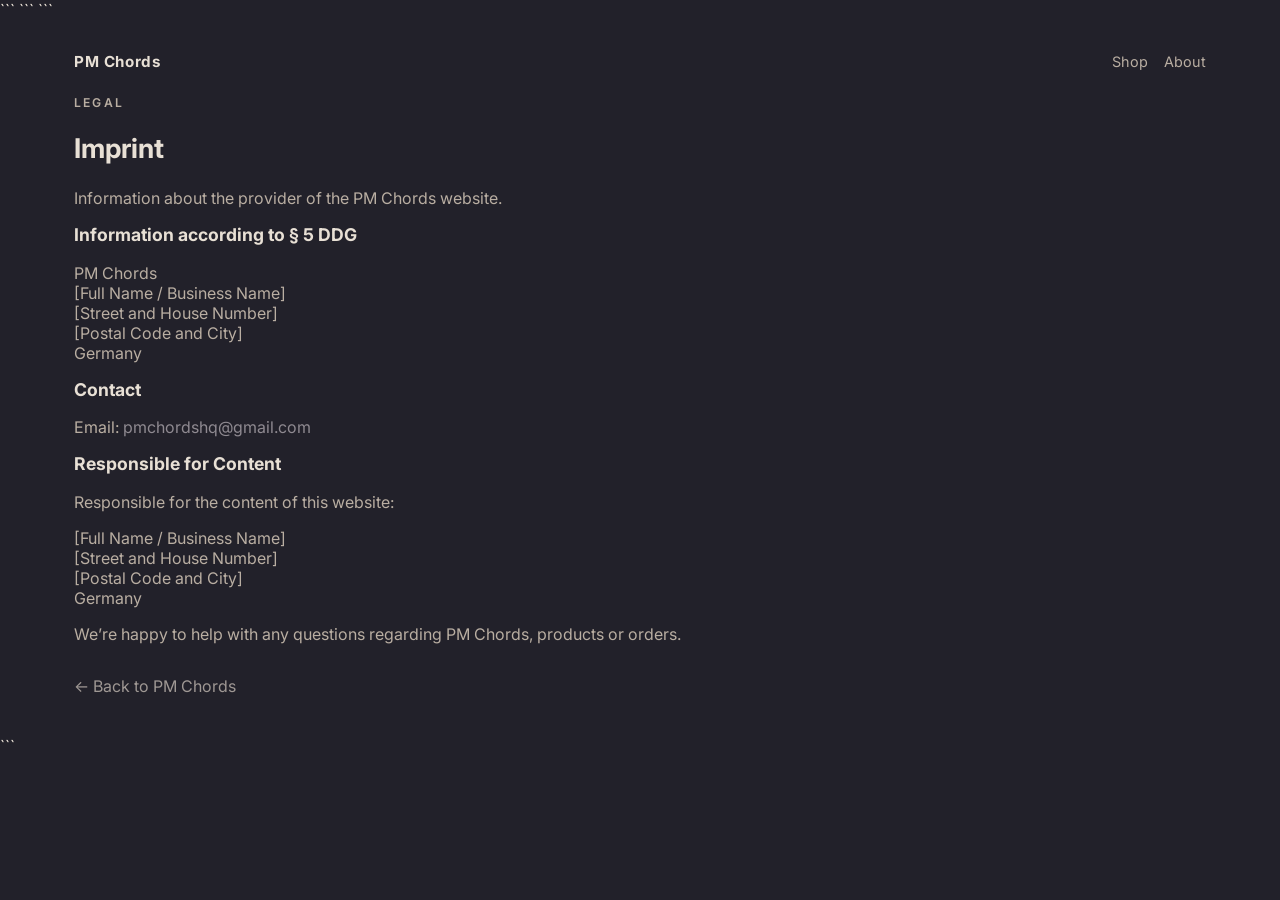
==== imprint.html @ 01326f69 "Add imprint.html for legal information This file contains the legal imprint for the PM Chords websit" ====
<!DOCTYPE html>

<html lang="en">
  <head>
    <meta charset="UTF-8" />
    <meta name="viewport" content="width=device-width, initial-scale=1.0" />

```
<title>Imprint · PM Chords</title>

<link
  rel="icon"
  type="image/png"
  sizes="16x16"
  href="assets/Favicon (16x16).png"
/>

<link
  rel="icon"
  type="image/png"
  sizes="32x32"
  href="assets/Favicon (32x32).png"
/>

<meta
  name="description"
  content="Imprint for PM Chords."
/>

<link rel="preconnect" href="https://fonts.googleapis.com" />

<link
  rel="preconnect"
  href="https://fonts.googleapis.com"
  crossorigin
/>

<link
  href="https://fonts.googleapis.com/css2?family=Inter:wght@400;500;600;700&display=swap"
  rel="stylesheet"
/>

<link
  href="https://fonts.cdnfonts.com/css/ro-spritendo"
  rel="stylesheet"
/>

<link rel="stylesheet" href="style.css" />
```

  </head>

  <body>

```
<div class="page-shell">

  <header class="topbar">

    <a class="brand" href="/">
      PM Chords
    </a>

    <nav class="topnav">
      <a href="/#shop">Shop</a>
      <a href="/#about">About</a>
    </nav>

  </header>


  <main class="legal-page">

    <section class="legal-content">

      <p class="eyebrow">Legal</p>

      <h1>Imprint</h1>

      <p class="legal-intro">
        Information about the provider of the PM Chords website.
      </p>


      <h2>Information according to § 5 DDG</h2>

      <p>
        PM Chords<br />
        [Full Name / Business Name]<br />
        [Street and House Number]<br />
        [Postal Code and City]<br />
        Germany
      </p>


      <h2>Contact</h2>

      <p>
        Email:
        <a
          class="email-link"
          href="mailto:pmchordshq@gmail.com"
        >
          pmchordshq@gmail.com
        </a>
      </p>


      <h2>Responsible for Content</h2>

      <p>
        Responsible for the content of this website:
      </p>

      <p>
        [Full Name / Business Name]<br />
        [Street and House Number]<br />
        [Postal Code and City]<br />
        Germany
      </p>


      <p>
        We’re happy to help with any questions regarding PM Chords,
        products or orders.
      </p>


      <p class="legal-back">
        <a href="/">← Back to PM Chords</a>
      </p>

    </section>

  </main>

</div>
```

  </body>
</html>
---- style.css ----
:root {
  color-scheme: dark;
  --bg: #22212A;
  --panel: #fefbf5;
  --text: #E8E0D5;
  --muted: #B9AEA2;
  --accent: #111111;
  --accent-soft: #e8ded2;
}

* {
  box-sizing: border-box;
}

body {
  margin: 0;
  font-family: "RO Spritendo", "Inter", sans-serif;
  background: var(--bg);
  color: var(--text);
  overflow-x: auto;
}

img {
  max-width: 100%;
  display: block;
}

.page-shell {
  max-width: 1180px;
  min-width: 980px;
  margin: 0 auto;
  padding: 24px;
}

.topbar {
  display: flex;
  justify-content: space-between;
  align-items: center;
  padding: 8px 0 24px;
  gap: 16px;
}

.brand {
  text-decoration: none;
  color: var(--text);
  font-weight: 700;
  font-size: 0.95rem;
  letter-spacing: 0.04em;
  text-transform: none;
}

.topnav {
  display: flex;
  gap: 16px;
}

.topnav a {
  text-decoration: none;
  color: var(--muted);
  font-size: 0.9rem;
}

.hero {
  display: grid;
  grid-template-columns: 1.2fr 0.8fr;
  gap: 32px;
  align-items: center;
  padding: 24px 0 36px;
}

.eyebrow {
  margin: 0 0 8px;
  color: #6e655c;
  letter-spacing: 0.18em;
  text-transform: uppercase;
  font-size: 0.76rem;
  font-weight: 600;
}

.hero h1 {
  margin: 0 0 10px;
  font-size: clamp(0.8rem, 1.4vw, 0.95rem);
  line-height: 1.15;
}

.hero-text {
  max-width: 460px;
  color: var(--muted);
  line-height: 1.45;
  font-size: 0.82rem;
  margin-bottom: 16px;
}

.btn {
  border: none;
  border-radius: 999px;
  padding: 10px 16px;
  font: inherit;
  font-weight: 600;
  cursor: pointer;
  transition: transform 0.2s ease, box-shadow 0.2s ease;
}

.btn:hover {
  transform: translateY(-1px);
}

.btn-primary {
  text-decoration: none;
  display: inline-block;
  background: var(--accent);
  color: white;
  box-shadow: 0 8px 24px rgba(17, 17, 17, 0.12);
}

.product-card {
  border-radius: 24px;
  background: var(--panel);
  box-shadow: 0 10px 30px rgba(17, 17, 17, 0.06);
}

.hero-card {
  background: transparent;
  border: none;
  box-shadow: none;
  padding: 0;
  width: auto;
  max-width: 220px;
  display: inline-flex;
  align-items: center;
  justify-content: center;
  justify-self: center;
}

.hero-image {
  width: 147px;
  height: 147px;
  display: block;
  object-fit: contain;
  background: transparent;
  filter: none;
}

.product-card {
  display: grid;
  grid-template-columns: 1fr 1fr;
  overflow: hidden;
}

.product-image {
  background: linear-gradient(135deg, #efe5d8, #f7efe7);
  display: grid;
  place-items: center;
  min-height: 360px;
}

.shirt-outline {
  width: 220px;
  height: 260px;
  border: 2px solid var(--accent);
  border-radius: 26px;
  position: relative;
}

.shirt-outline::before {
  content: "";
  position: absolute;
  inset: 24px 40px 26px 40px;
  border: 2px solid var(--accent);
  border-radius: 18px;
}

.shirt-outline::after {
  content: "";
  position: absolute;
  top: 54px;
  left: 90px;
  width: 40px;
  height: 72px;
  border-top: 2px solid var(--accent);
  border-left: 2px solid var(--accent);
  border-right: 2px solid var(--accent);
  border-radius: 24px 24px 0 0;
}

.product-details {
  padding: 30px;
  background: var(--panel);
}

.product-details h2,
.product-details .price {
  color: #1d1a17;
}

.price {
  font-size: 1.45rem;
  font-weight: 700;
  margin: 8px 0 12px;
}

.description {
  color: #6e655c;
  line-height: 1.45;
  font-size: 0.82rem;
  margin-bottom: 14px;
  max-width: 320px;
}

.product-meta {
  display: flex;
  flex-wrap: wrap;
  gap: 10px;
  margin-bottom: 18px;
}

.product-meta span {
  padding: 7px 10px;
  background: var(--accent-soft);
  border-radius: 999px;
  font-size: 0.82rem;
  color: #1d1a17;
}

.btn-secondary {
  background: var(--accent);
  color: white;
}

.product-actions {
  display: flex;
  gap: 10px;
  flex-wrap: wrap;
}

.btn-share {
  background: transparent;
  color: #1d1a17;
  border: 1px solid rgba(17, 17, 17, 0.16);
  padding: 8px 12px;
  font-size: 0.85rem;
  line-height: 1.2;
  display: inline-flex;
  align-items: center;
  justify-content: center;
  text-decoration: none;
}

.about-wrapper {
  position: relative;
  display: inline-flex;
  align-items: center;
}

.about-link {
  position: relative;
}

.about-popover {
  position: absolute;
  top: calc(100% + 8px);
  left: 50%;
  transform: translateX(-50%);
  width: min(360px, 86vw);
  background: var(--panel);
  border: 1px solid rgba(17, 17, 17, 0.08);
  border-radius: 14px;
  box-shadow: 0 12px 28px rgba(17, 17, 17, 0.12);
  padding: 14px 16px;
  z-index: 20;
}

.about-popover p {
  margin: 0;
  font-size: 0.78rem;
  line-height: 1.5;
  color: #6e655c;
}

.about-popover p + p {
  margin-top: 16px;
}

.about-popover a {
  color: #6e655c;
  text-decoration: none;
  font-size: inherit;
}

.about-popover a:visited {
  color: #6e655c;
  text-decoration: none;
}

.about-popover a:hover {
  color: #6e655c;
  text-decoration: none;
}

.bottom-info {
  display: flex;
  flex-direction: column;
  align-items: flex-start;
  gap: 8px;
  padding: 28px 0 8px;
}

.before-ordering-wrapper {
  position: relative;
  display: inline-flex;
  align-items: center;
}

.before-ordering-wrapper::after {
  content: "";
  position: absolute;
  bottom: 100%;
  left: 0;
  width: 100%;
  height: 4px;
}

.before-ordering-link {
  text-decoration: none;
  color: var(--muted);
  font-size: 0.9rem;
}

.before-ordering-link:hover {
  color: var(--text);
}

.before-ordering-popover {
  position: absolute;
  bottom: calc(100% + 4px);
  left: 0;

  width: 360px;

  background: var(--panel);
  border: 1px solid rgba(17, 17, 17, 0.08);
  border-radius: 14px;
  box-shadow: 0 12px 28px rgba(17, 17, 17, 0.12);

  padding: 14px 16px;

  z-index: 20;

  opacity: 0;
  visibility: hidden;
  pointer-events: none;

  transition:
    opacity 0.25s ease,
    visibility 0.25s ease;
}

.before-ordering-wrapper:hover .before-ordering-popover,
.before-ordering-wrapper:focus-within .before-ordering-popover {
  opacity: 1;
  visibility: visible;
  pointer-events: auto;
}

.before-ordering-popover p {
  margin: 0;
  font-size: 0.78rem;
  line-height: 1.5;
  color: #6e655c;
}

.before-ordering-popover a {
  color: #1d1a17;
  text-decoration: underline;
  text-underline-offset: 2px;
}

.before-ordering-popover a:hover {
  opacity: 0.7;
}

.legal-links {
  display: flex;
  align-items: center;
  gap: 6px;
  color: #9f9894;
  font-size: 0.82rem;
}

.legal-links a {
  color: #9f9894;
  text-decoration: none;
}

.legal-links a:visited {
  color: #9f9894;
}

.legal-links a:hover {
  color: #b9aea2;
  text-decoration: none;
}

.legal-back {
  margin-top: 32px;
}

.legal-back a {
  color: #9f9894;
  text-decoration: none;
}

.legal-back a:visited {
  color: #9f9894;
}

.legal-back a:hover {
  color: #b9aea2;
  text-decoration: none;
}

.email-link {
  color: #8f8a91;
  text-decoration: none;
}

.email-link:visited {
  color: #8f8a91;
  text-decoration: none;
}

.email-link:hover {
  color: #77727a;
  text-decoration: none;
}

.privacy-link {
  color: #8f8a91;
  text-decoration: none;
}

.privacy-link:visited {
  color: #8f8a91;
  text-decoration: none;
}

.privacy-link:hover {
  color: #77727a;
  text-decoration: none;
}

.product-spacer {
  height: 32px;
}

.legal-content p {
  color: var(--muted);
}

.legal-content h1 {
  font-size: 1.7rem;
  line-height: 1.2;
}

.legal-content h2 {
  font-size: 1.1rem;
  line-height: 1.3;
}

.withdrawal-link {
  color: #8f8a91;
  text-decoration: none;
}

.withdrawal-link:visited {
  color: #8f8a91;
  text-decoration: none;
}

.withdrawal-link:hover {
  color: #77727a;
  text-decoration: none;
}

@media (max-width: 800px) {
  .page-shell {
    padding: 16px;
  }
}
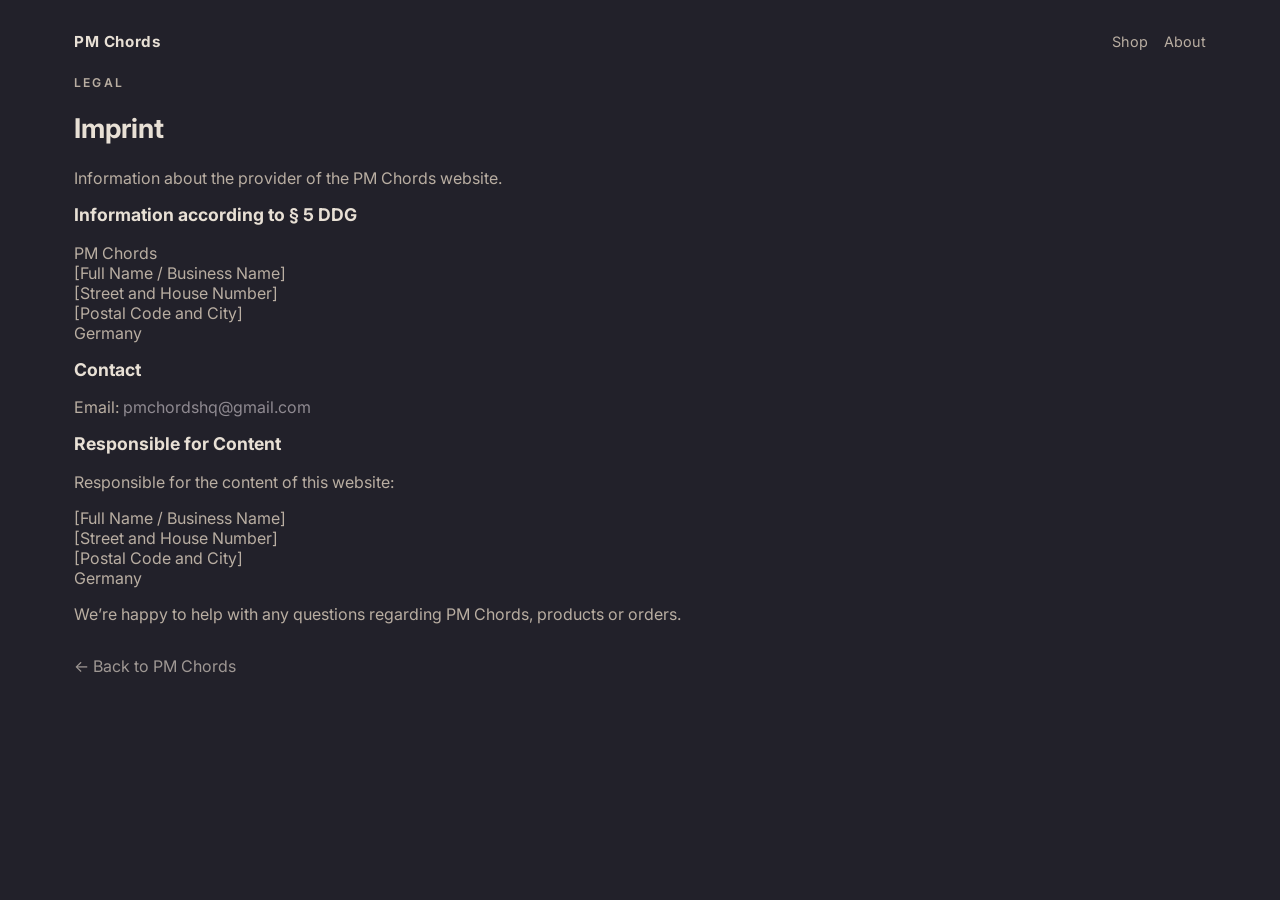
==== commit e4fe334e: "Remove unnecessary code comments from imprint.html" ====
--- a/imprint.html
+++ b/imprint.html
@@ -5,7 +5,6 @@
     <meta charset="UTF-8" />
     <meta name="viewport" content="width=device-width, initial-scale=1.0" />
 
-```
 <title>Imprint · PM Chords</title>
 
 <link
@@ -46,13 +45,11 @@
 />
 
 <link rel="stylesheet" href="style.css" />
-```
 
   </head>
 
   <body>
 
-```
 <div class="page-shell">
 
   <header class="topbar">
@@ -135,7 +132,6 @@
   </main>
 
 </div>
-```
 
   </body>
 </html>
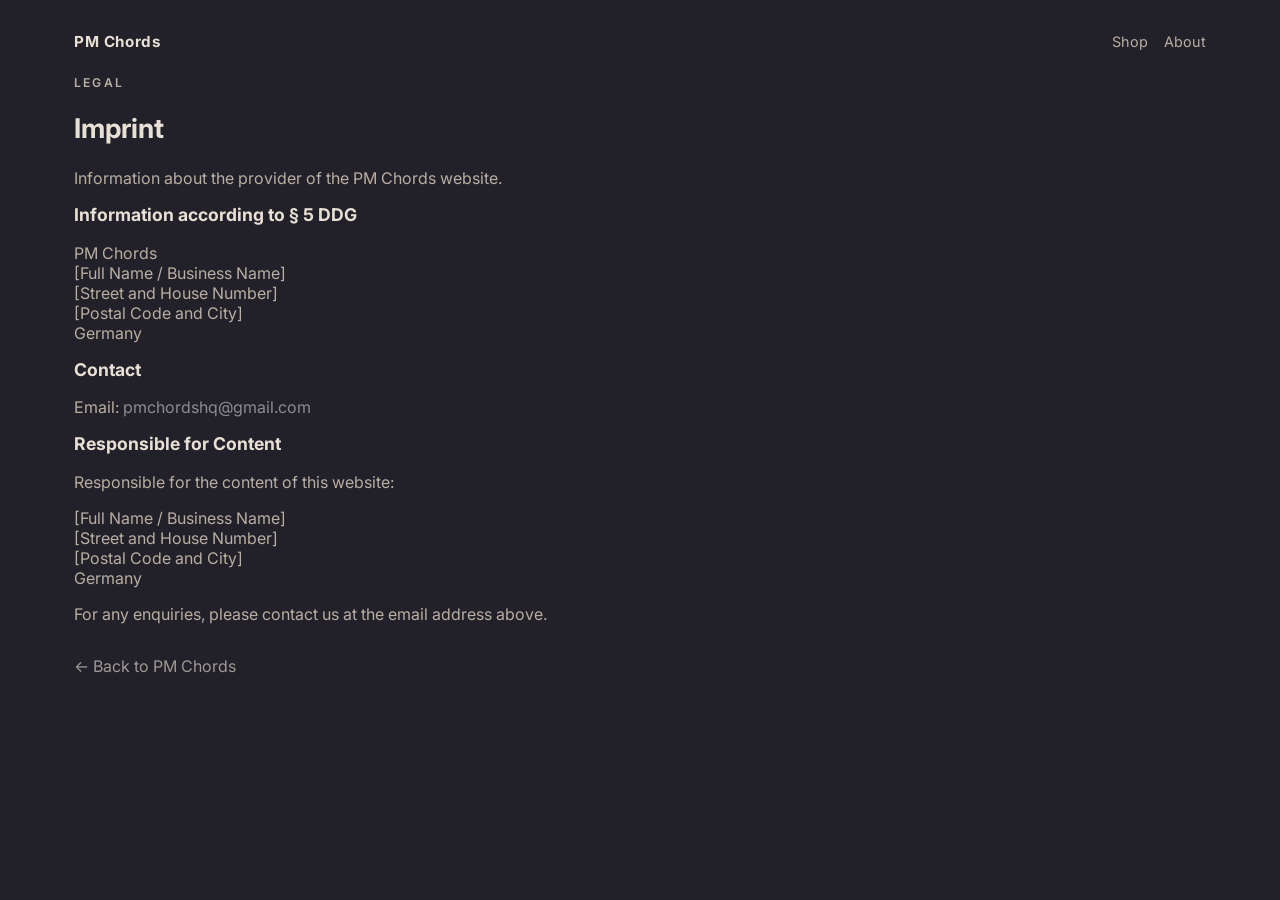
==== commit a848e829: "Update contact information in imprint.html" ====
--- a/imprint.html
+++ b/imprint.html
@@ -118,8 +118,7 @@
 
 
       <p>
-        We’re happy to help with any questions regarding PM Chords,
-        products or orders.
+        For any enquiries, please contact us at the email address above.
       </p>
 
 
